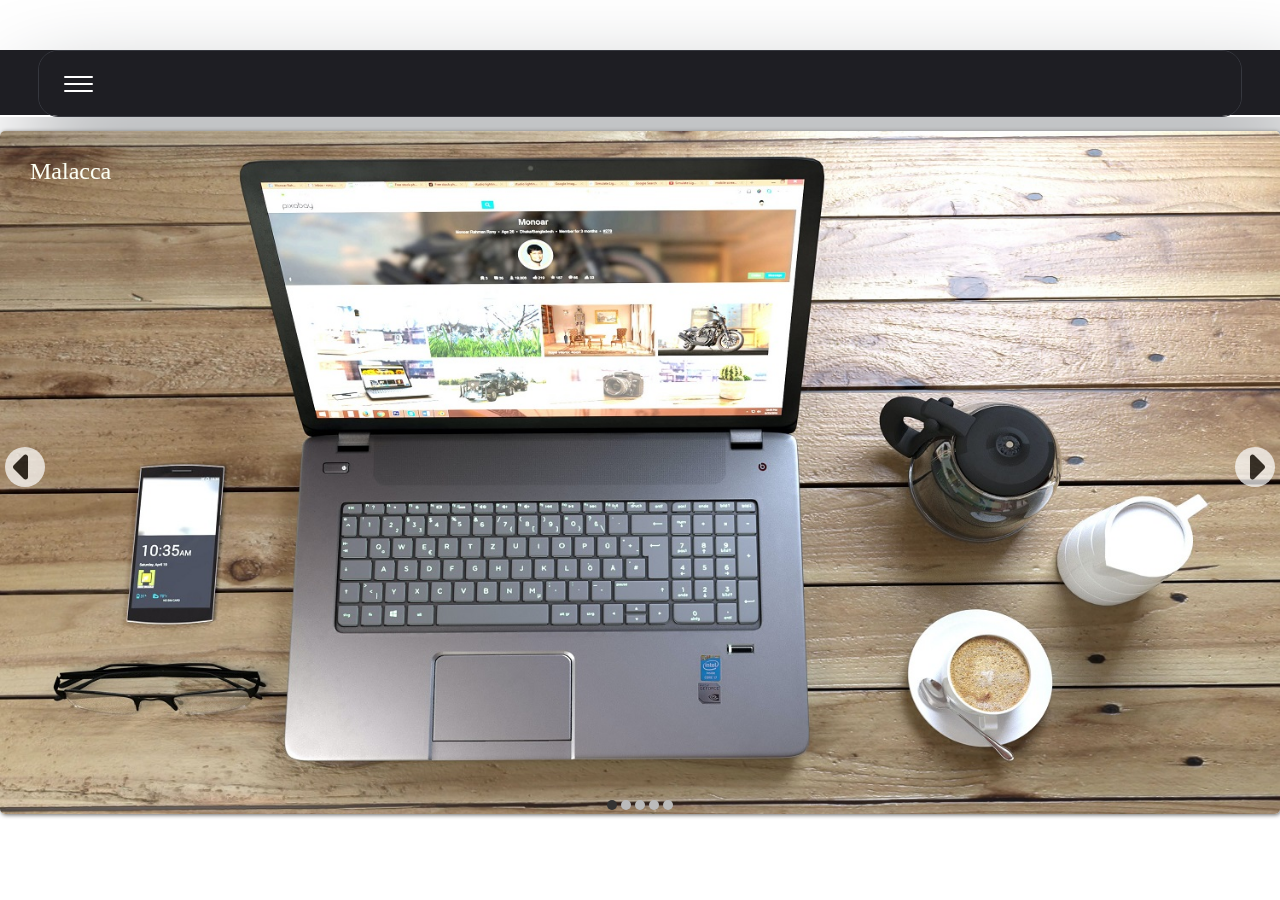
==== web/index.html @ 4bbf8ce3 "update1.1.0" ====
<!DOCTYPE html>
<html lang="en">

<head>
    <meta charset="UTF-8">
    <meta http-equiv="X-UA-Compatible" content="IE=edge">
    <meta name="viewport" content="width=device-width, initial-scale=1.0">
    <title>Document</title>
    <link rel="stylesheet" href="css/style.css">
</head>

<body>
    <header class="">
        <div class="wrapper">
            <nav>
                <div class="container">
                    <div class="phone">
                        <div class="content">

                            <nav role="navigation">
                                <div id="menuToggle">
                                    <input type="checkbox" />
                                    <span></span>
                                    <span></span>
                                    <span></span>
                                    <ul id="menu">
                                        <li><a href="#">Home</a></li>
                                        <li><a href="#">About</a></li>
                                        <li><a href="#">Info</a></li>
                                        <li><a href="#">Contact</a></li>
                                    </ul>
                                </div>
                            </nav>
                        </div>
                    </div>
                </div>
            </nav>
        </div>


        <div class="herosection">
            <div class="sliders-container">
                <div class="slider">
                    <input checked type=radio name="slider" id="slide1" />
                    <input type=radio name="slider" id="slide2" />
                    <input type=radio name="slider" id="slide3" />
                    <input type=radio name="slider" id="slide4" />
                    <input type=radio name="slider" id="slide5" />

                    <div class="slider-wrapper">
                        <div class=inner>
                            <article>
                                <div class="info top-left">
                                    <h3>Malacca</h3>
                                </div>
                                <img src="images/slider-1.jpg" />
                            </article>

                            <article>
                                <div class="info bottom-right">
                                    <h3>Cameron Highland</h3>
                                </div>
                                <img src="images/slider-2.jpg" />
                            </article>

                            <article>
                                <div class="info bottom-left">
                                    <h3>New Delhi</h3>
                                </div>
                                <img src="images/slider-3.jpg" />
                            </article>

                            <article>
                                <div class="info top-right">
                                    <h3>Ladakh</h3>
                                </div>
                                <img src="images/slider-4.jpg" />
                            </article>

                            <article>
                                <div class="info bottom-left">
                                    <h3>Nubra Valley</h3>
                                </div>
                                <img src="images/slider-5.jpg" />
                            </article>
                        </div>
                        <!-- .inner -->
                    </div>
                    <!-- .slider-wrapper -->

                    <div class="slider-prev-next-control">
                        <label for=slide1></label>
                        <label for=slide2></label>
                        <label for=slide3></label>
                        <label for=slide4></label>
                        <label for=slide5></label>
                    </div>
                    <!-- .slider-prev-next-control -->

                    <div class="slider-dot-control">
                        <label for=slide1></label>
                        <label for=slide2></label>
                        <label for=slide3></label>
                        <label for=slide4></label>
                        <label for=slide5></label>
                    </div>
                    <!-- .slider-dot-control -->
                </div>
            </div>
        </div>
    </header>
</body>

</html>
---- web/css/style.css ----
*,
*::after,
*::before{
    box-sizing: border-box;
    padding: 0px;
    margin: 0px;
}
.wrapper{
    max-width: 1500px;
    width: 100%;
}
a {
  text-decoration: none;
  color: #1e1e23;
  opacity: 1;
  font-family: "work sans", sans serif;
  font-size: 1.5em;
  font-weight: 400;
  transition: 200ms;
}
a:hover {
  opacity: 0.5;
}
ul {
  padding: 0;
  list-style-type: none;
}

.container {
  margin-top: 50px;
  display: flex;
  justify-content: center;
  align-items: center;
}
.phone {
  /* background-color: #36383f;
  border-radius: 40px;
  width: 300px;
  height: 600px; */
  width: 100%;
  display: flex;
  justify-content: center;
  align-items: center;
  box-shadow: 30px 50px 100px #85888c;
}
.content {
  border: 1px solid #36383f;
  border-radius: 20px;
  width: 94%;
  height: 91%;
  background-color: #f5f6fa;
  overflow: hidden;
}
nav {
  background-color: #1e1e23;
  height: 65px;
}

#menuToggle {
  display: flex;
  flex-direction: column;
  position: relative;
  top: 25px;
  left: 25px;
  z-index: 1;
  -webkit-user-select: none;
  user-select: none;
}

#menuToggle input {
  display: flex;
  width: 40px;
  height: 32px;
  position: absolute;
  cursor: pointer;
  opacity: 0;
  z-index: 2;
}

#menuToggle span {
  display: flex;
  width: 29px;
  height: 2px;
  margin-bottom: 5px;
  position: relative;
  background: #ffffff;
  border-radius: 3px;
  z-index: 1;
  transform-origin: 5px 0px;
  transition: transform 0.5s cubic-bezier(0.77, 0.2, 0.05, 1),
    background 0.5s cubic-bezier(0.77, 0.2, 0.05, 1), opacity 0.55s ease;
}

#menuToggle span:first-child {
  transform-origin: 0% 0%;
}

#menuToggle span:nth-last-child(2) {
  transform-origin: 0% 100%;
}

#menuToggle input:checked ~ span {
  opacity: 1;
  transform: rotate(45deg) translate(-3px, -1px);
  background: #36383f;
}
#menuToggle input:checked ~ span:nth-last-child(3) {
  opacity: 0;
  transform: rotate(0deg) scale(0.2, 0.2);
}

#menuToggle input:checked ~ span:nth-last-child(2) {
  transform: rotate(-45deg) translate(0, -1px);
}

#menu {
  position: absolute;
  width: 180px;
  height: 400px;
  box-shadow: 0 0 10px #85888c;
  margin: -50px 0 0 -50px;
  padding: 50px;
  padding-top: 125px;
  background-color: #f5f6fa;
  -webkit-font-smoothing: antialiased;
  transform-origin: 0% 0%;
  transform: translate(-100%, 0);
  transition: transform 0.5s cubic-bezier(0.77, 0.2, 0.05, 1);
}

#menu li {
  padding: 10px 0;
  transition-delay: 2s;
}

#menuToggle input:checked ~ ul {
  transform: none;
}

/* start slider section here */
/*---- NUMBER OF SLIDE CONFIGURATION ----*/
.sliders-container {
  max-width: 1500px;
  width: 100%;
  /* height: 800px; */
  margin: 1em auto;
  position: relative;
}

input {
  display: none;
}

.inner {
  width: 500%;
  line-height: 0;
}

article {
  width: 20%;
  float: left;
  position: relative;
}
article img {
  width: 100%;
}

/*---- SET UP CONTROL ----*/
.slider-prev-next-control {
  height: 50px;
  position: absolute;
  top: 50%;
  width: 100%;
  -webkit-transform: translateY(-50%);
  -moz-transform: translateY(-50%);
  -ms-transform: translateY(-50%);
  -o-transform: translateY(-50%);
  transform: translateY(-50%);
}
.slider-prev-next-control label {
  display: none;
  width: 40px;
  height: 40px;
  border-radius: 50%;
  background: #fff;
  opacity: 0.7;
}
.slider-prev-next-control label:hover {
  opacity: 1;
}

.slider-dot-control {
  position: absolute;
  width: 100%;
  bottom: 0;
  text-align: center;
}
.slider-dot-control label {
  cursor: pointer;
  border-radius: 5px;
  display: inline-block;
  width: 10px;
  height: 10px;
  background: #bbb;
  -webkit-transition: all 0.3s;
  -moz-transition: all 0.3s;
  transition: all 0.3s;
}
.slider-dot-control label:hover {
  background: #ccc;
  border-color: #777;
}

/* Info Box */
.info {
  position: absolute;
  font-style: italic;
  line-height: 20px;
  opacity: 0;
  color: #000;
  text-align: left;
  -webkit-transition: all 1000ms ease-out 600ms;
  -moz-transition: all 1000ms ease-out 600ms;
  transition: all 1000ms ease-out 600ms;
}
.info h3 {
  color: #fcfff4;
  margin: 0 0 5px;
  font-weight: normal;
  font-size: 1.5em;
  font-style: normal;
}
.info.top-left {
  top: 30px;
  left: 30px;
}
.info.top-right {
  top: 30px;
  right: 30px;
}
.info.bottom-left {
  bottom: 30px;
  left: 30px;
}
.info.bottom-right {
  bottom: 30px;
  right: 30px;
}

/* Slider Styling */
.slider-wrapper {
  width: 100%;
  overflow: hidden;
  border-radius: 5px;
  box-shadow: 1px 1px 4px #666;
  background: #fff;
  background: #fcfff4;
  -webkit-transform: translateZ(0);
  -moz-transform: translateZ(0);
  -ms-transform: translateZ(0);
  -o-transform: translateZ(0);
  transform: translateZ(0);
  -webkit-transition: all 500ms ease-out;
  -moz-transition: all 500ms ease-out;
  transition: all 500ms ease-out;
}
.slider-wrapper .inner {
  -webkit-transform: translateZ(0);
  -moz-transform: translateZ(0);
  -ms-transform: translateZ(0);
  -o-transform: translateZ(0);
  transform: translateZ(0);
  -webkit-transition: all 800ms cubic-bezier(0.77, 0, 0.175, 1);
  -moz-transition: all 800ms cubic-bezier(0.77, 0, 0.175, 1);
  transition: all 800ms cubic-bezier(0.77, 0, 0.175, 1);
}

/*---- SET POSITION FOR SLIDE ----*/
#slide1:checked ~ .slider-prev-next-control label:nth-child(5)::after,
#slide5:checked ~ .slider-prev-next-control label:nth-child(4)::after,
#slide4:checked ~ .slider-prev-next-control label:nth-child(3)::after,
#slide3:checked ~ .slider-prev-next-control label:nth-child(2)::after,
#slide2:checked ~ .slider-prev-next-control label:nth-child(1)::after,
#slide5:checked ~ .slider-prev-next-control label:nth-child(1)::after,
#slide4:checked ~ .slider-prev-next-control label:nth-child(5)::after,
#slide3:checked ~ .slider-prev-next-control label:nth-child(4)::after,
#slide2:checked ~ .slider-prev-next-control label:nth-child(3)::after,
#slide1:checked ~ .slider-prev-next-control label:nth-child(2)::after {
  font-family: FontAwesome;
  font-style: normal;
  font-weight: normal;
  text-decoration: inherit;
  margin: 0;
  line-height: 38px;
  font-size: 3em;
  display: block;
  color: #777;
}

#slide5:checked ~ .slider-prev-next-control label:nth-child(1)::after,
#slide4:checked ~ .slider-prev-next-control label:nth-child(5)::after,
#slide3:checked ~ .slider-prev-next-control label:nth-child(4)::after,
#slide2:checked ~ .slider-prev-next-control label:nth-child(3)::after,
#slide1:checked ~ .slider-prev-next-control label:nth-child(2)::after {
    content: url('../images/caret-right-solid.svg');
  padding-left: 10px;
}

#slide5:checked ~ .slider-prev-next-control label:nth-child(1),
#slide4:checked ~ .slider-prev-next-control label:nth-child(5),
#slide3:checked ~ .slider-prev-next-control label:nth-child(4),
#slide2:checked ~ .slider-prev-next-control label:nth-child(3),
#slide1:checked ~ .slider-prev-next-control label:nth-child(2) {
  display: block;
  float: right;
  margin-right: 5px;
}

#slide1:checked ~ .slider-prev-next-control label:nth-child(5),
#slide5:checked ~ .slider-prev-next-control label:nth-child(4),
#slide4:checked ~ .slider-prev-next-control label:nth-child(3),
#slide3:checked ~ .slider-prev-next-control label:nth-child(2),
#slide2:checked ~ .slider-prev-next-control label:nth-child(1) {
  display: block;
  float: left;
  margin-left: 5px;
}

#slide1:checked ~ .slider-prev-next-control label:nth-child(5)::after,
#slide5:checked ~ .slider-prev-next-control label:nth-child(4)::after,
#slide4:checked ~ .slider-prev-next-control label:nth-child(3)::after,
#slide3:checked ~ .slider-prev-next-control label:nth-child(2)::after,
#slide2:checked ~ .slider-prev-next-control label:nth-child(1)::after {
  content: url('../images/caret-left-solid.svg');
  padding-left: 8px;
}

#slide5:checked ~ .slider-dot-control label:nth-child(5),
#slide4:checked ~ .slider-dot-control label:nth-child(4),
#slide3:checked ~ .slider-dot-control label:nth-child(3),
#slide2:checked ~ .slider-dot-control label:nth-child(2),
#slide1:checked ~ .slider-dot-control label:nth-child(1) {
  background: #333;
}

#slide5:checked ~ .slider-wrapper article:nth-child(5) .info,
#slide4:checked ~ .slider-wrapper article:nth-child(4) .info,
#slide3:checked ~ .slider-wrapper article:nth-child(3) .info,
#slide2:checked ~ .slider-wrapper article:nth-child(2) .info,
#slide1:checked ~ .slider-wrapper article:nth-child(1) .info {
  opacity: 1;
}

#slide1:checked ~ .slider-wrapper .inner {
  margin-left: 0%;
}
#slide2:checked ~ .slider-wrapper .inner {
  margin-left: -100%;
}
#slide3:checked ~ .slider-wrapper .inner {
  margin-left: -200%;
}
#slide4:checked ~ .slider-wrapper .inner {
  margin-left: -300%;
}
#slide5:checked ~ .slider-wrapper .inner {
  margin-left: -400%;
}
/*---- TABLET ----*/
@media only screen and (max-width: 850px) and (min-width: 450px) {
  .slider-wrapper {
    border-radius: 0;
  }
}
/*---- MOBILE----*/
@media only screen and (max-width: 450px) {
  .slider-wrapper {
    border-radius: 0;
  }

  .slider-wrapper .info {
    opacity: 0;
  }
}
@media only screen and (min-width: 850px) {
  body {
    /* padding: 0 80px; */
  }
}
/* end slider section here */
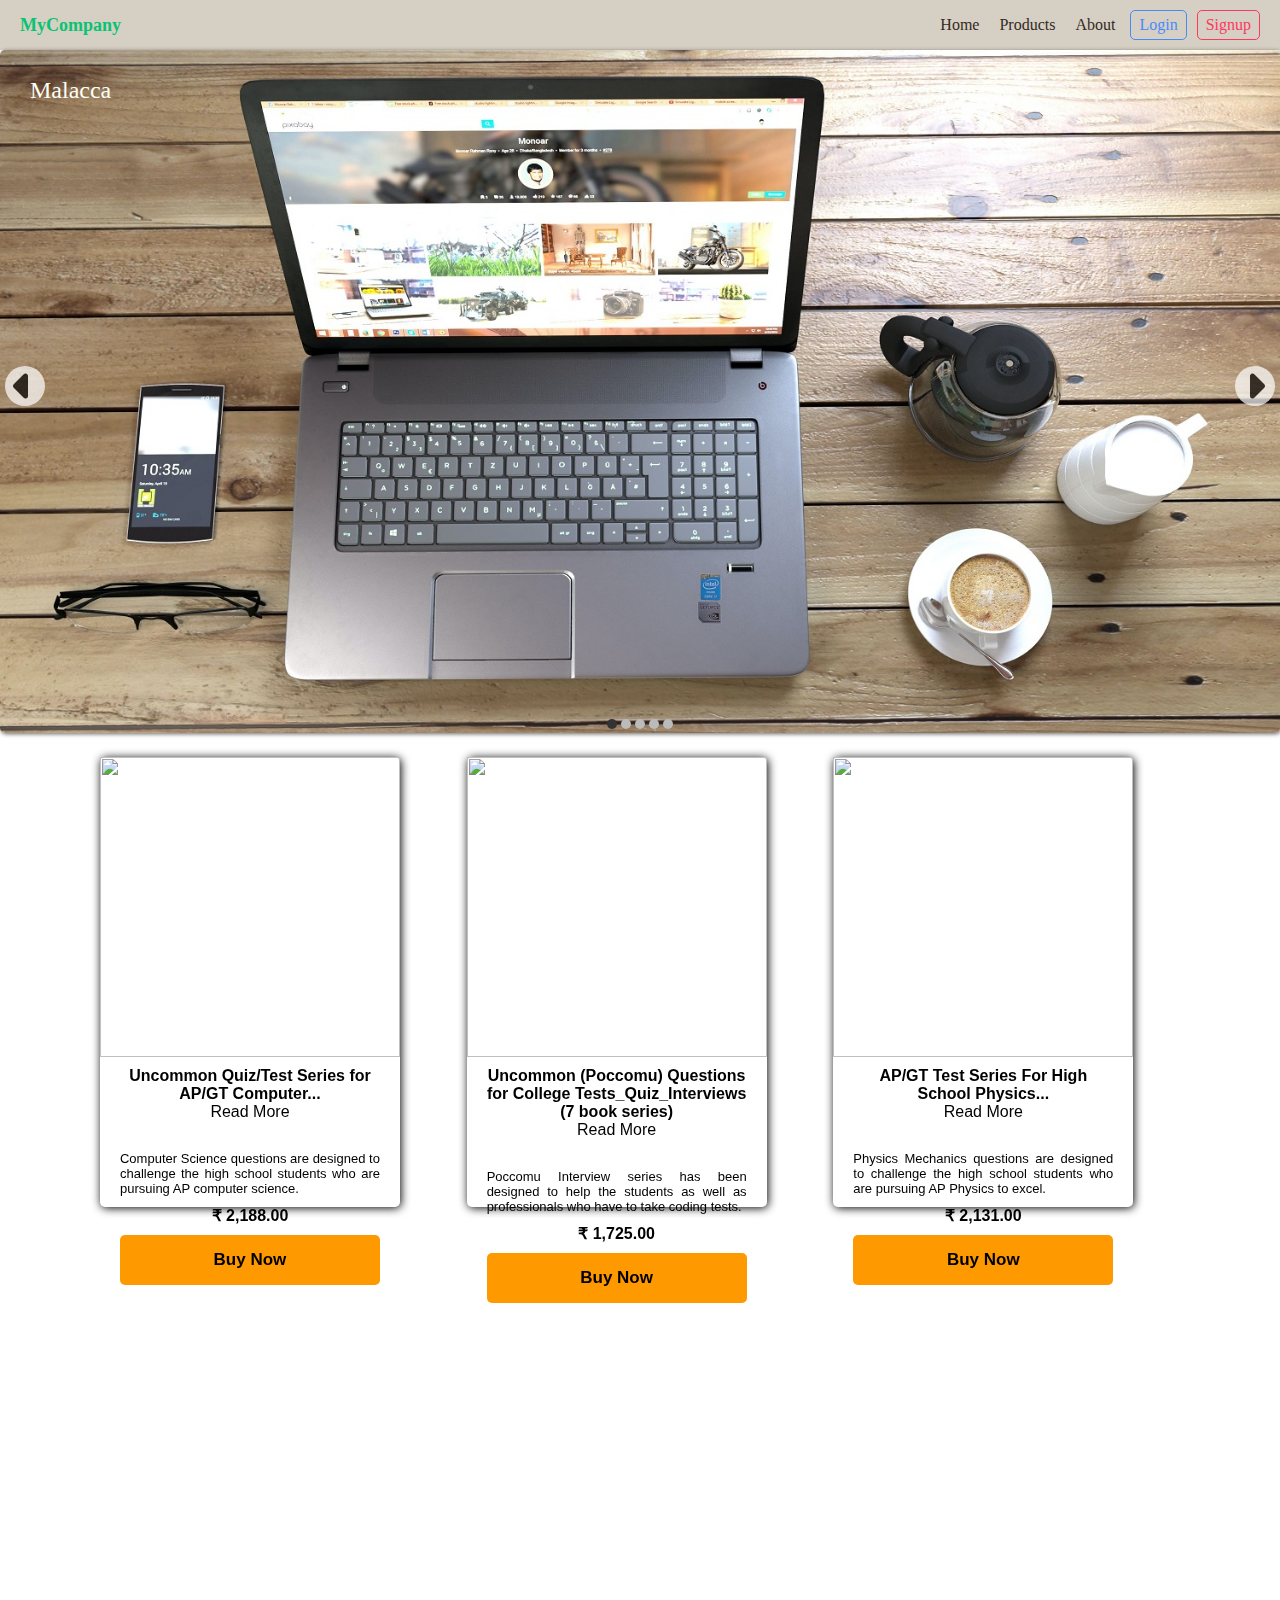
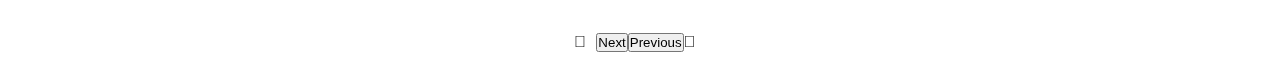
==== commit 315e29a1: "Update 1.1.1" ====
--- a/web/index.html
+++ b/web/index.html
@@ -7,37 +7,39 @@
     <meta name="viewport" content="width=device-width, initial-scale=1.0">
     <title>Document</title>
     <link rel="stylesheet" href="css/style.css">
+    <script src="https://code.jquery.com/jquery-3.5.1.js"></script>
+    <script src="https://cdnjs.cloudflare.com/ajax/libs/OwlCarousel2/2.3.4/owl.carousel.min.js"></script>
+    <link rel="stylesheet" href="https://cdnjs.cloudflare.com/ajax/libs/OwlCarousel2/2.3.4/assets/owl.carousel.min.css">
 </head>
 
 <body>
     <header class="">
-        <div class="wrapper">
+        <div class="navbar-section">
+            <div id="brand"><a href="/">MyCompany</a></div>
             <nav>
-                <div class="container">
-                    <div class="phone">
-                        <div class="content">
-
-                            <nav role="navigation">
-                                <div id="menuToggle">
-                                    <input type="checkbox" />
-                                    <span></span>
-                                    <span></span>
-                                    <span></span>
-                                    <ul id="menu">
-                                        <li><a href="#">Home</a></li>
-                                        <li><a href="#">About</a></li>
-                                        <li><a href="#">Info</a></li>
-                                        <li><a href="#">Contact</a></li>
-                                    </ul>
-                                </div>
-                            </nav>
-                        </div>
-                    </div>
-                </div>
+                <ul>
+                    <li><a href="/home">Home</a></li>
+                    <li><a href="/products">Products</a></li>
+                    <li><a href="/about">About</a></li>
+                    <li id="login"><a href="/login">Login</a></li>
+                    <li id="signup"><a href="/signup">Signup</a></li>
+                </ul>
             </nav>
+            <div id="hamburger-icon" onclick="toggleMobileMenu(this)">
+                <div class="bar1"></div>
+                <div class="bar2"></div>
+                <div class="bar3"></div>
+                <ul class="mobile-menu">
+                    <li><a href="/home">Home</a></li>
+                    <li><a href="/products">Products</a></li>
+                    <li><a href="/about">About</a></li>
+                    <li id="login"><a href="/login">Login</a></li>
+                    <li id="signup"><a href="/signup">Signup</a></li>
+                </ul>
+            </div>
         </div>
 
-
+        <!-- start slider section here -->
         <div class="herosection">
             <div class="sliders-container">
                 <div class="slider">
@@ -108,7 +110,321 @@
                 </div>
             </div>
         </div>
+        <!-- end slider section here -->
+
     </header>
+    <!-- start card section here -->
+    <section>
+        <div class="cardContainer">
+            <div class="cardSlider owl-carousel">
+                <div class="card">
+                    <div class="img">
+                        <img src="https://crackingitjobs.com/wp-content/uploads/2022/11/book1.png" alt="">
+                    </div>
+                    <div class="content">
+                        <div class="title">
+                            Uncommon Quiz/Test Series for AP/GT Computer<span id="dots1">...</span><span id="more1">
+                                Science For High School (9 book series)</span>
+                        </div>
+                        <a onclick="moreFunctionBtnCard_1()" id="myBtn1">Read More</a>
+                        <p>
+                            Computer Science questions are designed to challenge the high school students who are
+                            pursuing
+                            AP
+                            computer science.
+                        </p>
+                        <h4>₹ 2,188.00</h4>
+                        <div>
+                            <a class="redBtn" href="https://www.amazon.in/dp/B09W1MNF93" target="_blank"> Buy Now</a>
+                        </div>
+                    </div>
+                </div>
+                <div class="card">
+                    <div class="img">
+                        <img src="https://crackingitjobs.com/wp-content/uploads/2022/11/Book3.png" alt="">
+                    </div>
+                    <div class="content">
+                        <div class="title">
+                            Uncommon (Poccomu) Questions for College Tests_Quiz_Interviews (7 book series)</span>
+                        </div>
+                        <a onclick="moreFunctionBtnCard_2()" id="myBtn2">Read More</a>
+                        <p>
+                            Poccomu Interview series has been designed to help the students as well as professionals who
+                            have to
+                            take coding tests.
+                        </p>
+                        <h4>₹ 1,725.00</h4>
+                        <div>
+                            <a class="redBtn" href="https://www.amazon.in/dp/B09XDT3G9H" target="_blank">Buy Now</a>
+                        </div>
+                    </div>
+                </div>
+                <div class="card">
+                    <div class="img">
+                        <img src="https://crackingitjobs.com/wp-content/uploads/2022/11/Book2.png" alt="">
+                    </div>
+                    <div class="content">
+                        <div class="title">
+                            AP/GT Test Series For High School Physics<span id="dots3">...</span><span id="more3"> (9
+                                book series)</span>
+                        </div>
+                        <a onclick="moreFunctionBtnCard_3()" id="myBtn3">Read More</a>
+                        <p>
+                            Physics Mechanics questions are designed to challenge the high school students who are
+                            pursuing
+                            AP
+                            Physics to excel.
+
+                        </p>
+                        <h4>₹ 2,131.00</h4>
+                        <div>
+                            <a class="redBtn" href="https://www.amazon.in/dp/B0BJ1F5JRB" target="_blank">Buy Now</a>
+                        </div>
+                    </div>
+                </div>
+                <div class="card">
+                    <div class="img">
+                        <img src="https://crackingitjobs.com/wp-content/uploads/2022/11/Mathematics.jpg" alt="">
+                    </div>
+                    <div class="content">
+                        <div class="title">
+                            AAP/GT Test Series For High School Maths <span id="dots4">...</span><span id="more4"> (8
+                                book series)</span>
+                        </div>
+                        <a onclick="moreFunctionBtnCard_4()" id="myBtn4">Read More</a>
+                        <p>
+                            Mathematics questions are designed to challenge the high school students who are pursuing AP
+                            Mathematics to excel.
+
+                        </p>
+                        <h4>₹ 1,967.00</h4>
+                        <div>
+                            <a class="redBtn" href="https://www.amazon.in/dp/B0BLK1ZDD8" target="_blank">Buy Now</a>
+                        </div>
+                    </div>
+                </div>
+                <div class="card">
+                    <div class="img">
+                        <img src="https://crackingitjobs.com/wp-content/uploads/2022/11/Microbiology.jpg" alt="">
+                    </div>
+                    <div class="content">
+                        <div class="title">
+                            AP/GT Problems For High School Microbiology <span id="dots5">...</span><span id="more5">
+                                Vol-01</span>
+                        </div>
+                        <a onclick="moreFunctionBtnCard_5()" id="myBtn5">Read More</a>
+                        <p>
+                            Microbiology questions are designed to challenge the high school students who are pursuing
+                            AP
+                            Microbiology to excel.
+                        </p>
+                        <h4>₹ 247.00</h4>
+                        <div>
+                            <a class="redBtn"
+                                href="https://www.amazon.in/Problems-High-School-Microbiology-Vol-01-ebook/dp/B0BKLTWW7V"
+                                target="_blank">Buy Now</a>
+                        </div>
+                    </div>
+                </div>
+            </div>
+            <div class="slider_nav">
+                <button class="am-next">Next</button>
+                <button class="am-prev">Previous</button>
+            </div>
+        </div>
+    </section>
+    <!-- end card section here -->
+    <!-- <section>
+        <div class="cardContainer">
+            <div class="cardSlider owl-carousel">
+                <div class="card">
+                    <div class="headImg">
+                        <h4>1</h4>
+                    </div>
+                    <div class="img">
+                        <img src="https://png.pngtree.com/png-clipart/20210613/original/pngtree-gray-silhouette-avatar-png-image_6404679.jpg" alt="">
+                    </div>
+                    <div class="content">
+                        <div class="title">
+                            Sujannya Khan
+                        </div>
+                        <p><b>Grade: </b>B</p>
+                    </div>
+                </div>
+                <div class="card">
+                    <div class="headImg">
+                        <h4>2</h4>
+                    </div>
+                    <div class="img">
+                        <img src="https://png.pngtree.com/png-clipart/20210613/original/pngtree-gray-silhouette-avatar-png-image_6404679.jpg" alt="">
+                    </div>
+                    <div class="content">
+                        <div class="title">
+                            Shashi Kumar
+                        </div>
+                        <p><b>Grade: </b>B</p>
+                    </div>
+                </div>
+                <div class="card">
+                    <div class="headImg">
+                        <h4>3</h4>
+                    </div>
+                    <div class="img">
+                        <img src="https://png.pngtree.com/png-clipart/20210613/original/pngtree-gray-silhouette-avatar-png-image_6404679.jpg" alt="">
+                    </div>
+                    <div class="content">
+                        <div class="title">
+                            Shubhamoy Paul
+                        </div>
+                        <p><b>Grade: </b>A</p>
+                    </div>
+                </div>
+                <div class="card">
+                    <div class="headImg">
+                        <h4>4</h4>
+                    </div>
+                    <div class="img">
+                        <img src="https://png.pngtree.com/png-clipart/20210613/original/pngtree-gray-silhouette-avatar-png-image_6404679.jpg" alt="">
+                    </div>
+                    <div class="content">
+                        <div class="title">
+                            Jayabani Ghosh
+                        </div>
+                        <p><b>Grade: </b>A</p>
+                    </div>
+                </div>
+            </div>
+        </div>
+    </section> -->
+    <script>
+        function toggleMobileMenu(menu) {
+            menu.classList.toggle('open');
+        }
+        $(".cardSlider").owlCarousel({
+            loop: true,
+            nav: true,
+            autoplay: true,
+            autoplayTimeout: 2000, //2000ms = 2s;
+            autoplayHoverPause: true,
+            navText: [$('.am-next'),$('.am-prev')],
+            responsive: {
+                0: {
+                    items: 1
+                },
+                480: {
+                    items: 1
+                },
+                600: {
+                    items: 2
+                },
+                1000: {
+                    items: 3
+                },
+                1500: {
+                    items: 3
+                }
+            }
+        });
+        // $(".cardSlider").owlCarousel({
+        //     loop: true,
+        //     nav: true,
+        //     autoplay: true,
+        //     autoplayTimeout: 2000, //2000ms = 2s;
+        //     autoplayHoverPause: true,
+        //     responsive: {
+        //         0: {
+        //             items: 1
+        //         },
+        //         480: {
+        //             items: 2
+        //         },
+        //         600: {
+        //             items: 2
+        //         },
+        //         1000: {
+        //             items: 3
+        //         },
+        //         2000: {
+        //             items: 3
+        //         }
+        //     }
+        // });
+        function moreFunctionBtnCard_1() {
+            let dots = document.getElementById("dots1");
+            let moreText = document.getElementById("more1");
+            let btnText = document.getElementById("myBtn1");
+
+            if (dots.style.display === "none") {
+                dots.style.display = "inline";
+                btnText.innerHTML = "Read more";
+                moreText.style.display = "none";
+            } else {
+                dots.style.display = "none";
+                btnText.innerHTML = "Read less";
+                moreText.style.display = "inline";
+            }
+        }
+        function moreFunctionBtnCard_2() {
+            let dots = document.getElementById("dots2");
+            let moreText = document.getElementById("more2");
+            let btnText = document.getElementById("myBtn2");
+
+            if (dots.style.display === "none") {
+                dots.style.display = "inline";
+                btnText.innerHTML = "Read more";
+                moreText.style.display = "none";
+            } else {
+                dots.style.display = "none";
+                btnText.innerHTML = "Read less";
+                moreText.style.display = "inline";
+            }
+        }
+        function moreFunctionBtnCard_3() {
+            let dots = document.getElementById("dots3");
+            let moreText = document.getElementById("more3");
+            let btnText = document.getElementById("myBtn3");
+
+            if (dots.style.display === "none") {
+                dots.style.display = "inline";
+                btnText.innerHTML = "Read more";
+                moreText.style.display = "none";
+            } else {
+                dots.style.display = "none";
+                btnText.innerHTML = "Read less";
+                moreText.style.display = "inline";
+            }
+        }
+        function moreFunctionBtnCard_4() {
+            let dots = document.getElementById("dots4");
+            let moreText = document.getElementById("more4");
+            let btnText = document.getElementById("myBtn4");
+
+            if (dots.style.display === "none") {
+                dots.style.display = "inline";
+                btnText.innerHTML = "Read more";
+                moreText.style.display = "none";
+            } else {
+                dots.style.display = "none";
+                btnText.innerHTML = "Read less";
+                moreText.style.display = "inline";
+            }
+        }
+        function moreFunctionBtnCard_5() {
+            let dots = document.getElementById("dots5");
+            let moreText = document.getElementById("more5");
+            let btnText = document.getElementById("myBtn5");
+
+            if (dots.style.display === "none") {
+                dots.style.display = "inline";
+                btnText.innerHTML = "Read more";
+                moreText.style.display = "none";
+            } else {
+                dots.style.display = "none";
+                btnText.innerHTML = "Read less";
+                moreText.style.display = "inline";
+            }
+        }
+    </script>
 </body>
 
 </html>--- a/web/css/style.css
+++ b/web/css/style.css
@@ -1,141 +1,146 @@
 *,
 *::after,
-*::before{
-    box-sizing: border-box;
-    padding: 0px;
-    margin: 0px;
-}
-.wrapper{
-    max-width: 1500px;
-    width: 100%;
-}
-a {
+*::before {
+  box-sizing: border-box;
+  padding: 0px;
+  margin: 0px;
+}
+.wrapper {
+  max-width: 1500px;
+  width: 100%;
+}
+
+/* :start navbar style here */
+.navbar-section a {
   text-decoration: none;
-  color: #1e1e23;
-  opacity: 1;
-  font-family: "work sans", sans serif;
-  font-size: 1.5em;
-  font-weight: 400;
-  transition: 200ms;
-}
-a:hover {
-  opacity: 0.5;
-}
+}
+
+.navbar-section {
+  padding: 0 20px;
+  background-color: #D6CFC4;
+  height: 50px;
+  display: flex;
+  justify-content: space-between;
+}
+
+#brand {
+  font-weight: bold;
+  font-size: 18px;
+  display: flex;
+  align-items: center;
+}
+
+#brand a {
+  color: #09c372;
+}
+
 ul {
-  padding: 0;
-  list-style-type: none;
-}
-
-.container {
-  margin-top: 50px;
+  list-style: none;
+  height: 100%;
   display: flex;
-  justify-content: center;
   align-items: center;
-}
-.phone {
-  /* background-color: #36383f;
-  border-radius: 40px;
-  width: 300px;
-  height: 600px; */
-  width: 100%;
-  display: flex;
-  justify-content: center;
-  align-items: center;
-  box-shadow: 30px 50px 100px #85888c;
-}
-.content {
-  border: 1px solid #36383f;
-  border-radius: 20px;
-  width: 94%;
-  height: 91%;
-  background-color: #f5f6fa;
-  overflow: hidden;
-}
-nav {
-  background-color: #1e1e23;
-  height: 65px;
-}
-
-#menuToggle {
+  justify-content: space-around;
+}
+
+ ul a {
+  color: #342A1E;
+}
+
+ul li {
+  padding: 5px;
+  margin-left: 10px;
+}
+
+ul li:hover {
+  transform: scale(1.1);
+  transition: 0.3s;
+}
+
+#login,
+#signup {
+  border-radius: 5px;
+  padding: 5px 8px;
+}
+
+#login {
+  border: 1px solid #498afb;
+}
+
+#signup {
+  border: 1px solid #ff3860;
+}
+
+#signup a {
+  color: #ff3860;
+}
+
+#login a {
+  color: #498afb;
+}
+
+#hamburger-icon {
+  margin: auto 0;
+  display: none;
+  cursor: pointer;
+}
+
+#hamburger-icon div {
+  width: 35px;
+  height: 3px;
+  background-color: white;
+  margin: 6px 0;
+  transition: 0.4s;
+}
+
+.open .bar1 {
+  -webkit-transform: rotate(-45deg) translate(-6px, 6px);
+  transform: rotate(-45deg) translate(-6px, 6px);
+}
+
+.open .bar2 {
+  opacity: 0;
+}
+
+.open .bar3 {
+  -webkit-transform: rotate(45deg) translate(-6px, -8px);
+  transform: rotate(45deg) translate(-6px, -8px);
+}
+
+.open .mobile-menu {
   display: flex;
   flex-direction: column;
-  position: relative;
-  top: 25px;
-  left: 25px;
-  z-index: 1;
-  -webkit-user-select: none;
-  user-select: none;
-}
-
-#menuToggle input {
-  display: flex;
-  width: 40px;
-  height: 32px;
+  align-items: center;
+  justify-content: flex-start;
+}
+
+.mobile-menu {
+  display: none;
   position: absolute;
-  cursor: pointer;
-  opacity: 0;
-  z-index: 2;
-}
-
-#menuToggle span {
-  display: flex;
-  width: 29px;
-  height: 2px;
-  margin-bottom: 5px;
-  position: relative;
-  background: #ffffff;
-  border-radius: 3px;
-  z-index: 1;
-  transform-origin: 5px 0px;
-  transition: transform 0.5s cubic-bezier(0.77, 0.2, 0.05, 1),
-    background 0.5s cubic-bezier(0.77, 0.2, 0.05, 1), opacity 0.55s ease;
-}
-
-#menuToggle span:first-child {
-  transform-origin: 0% 0%;
-}
-
-#menuToggle span:nth-last-child(2) {
-  transform-origin: 0% 100%;
-}
-
-#menuToggle input:checked ~ span {
-  opacity: 1;
-  transform: rotate(45deg) translate(-3px, -1px);
-  background: #36383f;
-}
-#menuToggle input:checked ~ span:nth-last-child(3) {
-  opacity: 0;
-  transform: rotate(0deg) scale(0.2, 0.2);
-}
-
-#menuToggle input:checked ~ span:nth-last-child(2) {
-  transform: rotate(-45deg) translate(0, -1px);
-}
-
-#menu {
-  position: absolute;
-  width: 180px;
-  height: 400px;
-  box-shadow: 0 0 10px #85888c;
-  margin: -50px 0 0 -50px;
-  padding: 50px;
-  padding-top: 125px;
-  background-color: #f5f6fa;
-  -webkit-font-smoothing: antialiased;
-  transform-origin: 0% 0%;
-  transform: translate(-100%, 0);
-  transition: transform 0.5s cubic-bezier(0.77, 0.2, 0.05, 1);
-}
-
-#menu li {
-  padding: 10px 0;
-  transition-delay: 2s;
-}
-
-#menuToggle input:checked ~ ul {
-  transform: none;
-}
+  top: 50px;
+  left: 0;
+  height: calc(100vh - 50px);
+  width: 100%;
+}
+
+.mobile-menu li {
+  margin-bottom: 10px;
+}
+
+@media only screen and (max-width: 600px) {
+  .navbar-section nav {
+    display: none;
+  }
+
+  #hamburger-icon {
+    display: block;
+  }
+  .mobile-menu{
+    z-index: 1;
+    background-color: #D6CFC4;
+  }
+}
+
+/* :end navbar style here */
 
 /* start slider section here */
 /*---- NUMBER OF SLIDE CONFIGURATION ----*/
@@ -143,7 +148,7 @@
   max-width: 1500px;
   width: 100%;
   /* height: 800px; */
-  margin: 1em auto;
+  margin:auto;
   position: relative;
 }
 
@@ -302,7 +307,7 @@
 #slide3:checked ~ .slider-prev-next-control label:nth-child(4)::after,
 #slide2:checked ~ .slider-prev-next-control label:nth-child(3)::after,
 #slide1:checked ~ .slider-prev-next-control label:nth-child(2)::after {
-    content: url('../images/caret-right-solid.svg');
+  content: url("../images/caret-right-solid.svg");
   padding-left: 10px;
 }
 
@@ -331,7 +336,7 @@
 #slide4:checked ~ .slider-prev-next-control label:nth-child(3)::after,
 #slide3:checked ~ .slider-prev-next-control label:nth-child(2)::after,
 #slide2:checked ~ .slider-prev-next-control label:nth-child(1)::after {
-  content: url('../images/caret-left-solid.svg');
+  content: url("../images/caret-left-solid.svg");
   padding-left: 8px;
 }
 
@@ -388,3 +393,238 @@
   }
 }
 /* end slider section here */
+
+
+/* start card slider style here */
+.cardContainer {
+  display: grid;
+  height: 100%;
+  place-items: center;
+  text-align: center;
+  font-family: 'Poppins', sans-serif;
+}
+
+.cardSlider {
+  max-width: 1100px;
+  display: flex;
+  height: 450px;
+}
+
+.card {
+  height: 450px;
+  width: 300px;
+  box-shadow: 1px 1px 10px black;
+  border-radius: 5px;
+
+}
+
+.cardSlider .card {
+  flex: 1;
+  margin: 0 10px;
+  background: #fff;
+  margin-top: 24px;
+}
+
+.cardSlider .card .img {
+  height: 200px;
+  width: 200px;
+  margin: auto;
+}
+
+.cardSlider .card .img img {
+  height: 100%;
+  width: 100%;
+  object-fit: cover;
+}
+
+.cardSlider .card .content {
+  padding: 10px 20px;
+}
+
+.card .content .title {
+  font-size: 16px;
+  font-weight: 600;
+}
+
+.card .content .redBtn {
+  font-size: 20px;
+  font-weight: 600;
+  color: #e74c3c;
+  line-height: 20px;
+  text-decoration: none;
+  text-align: center;
+}
+
+.card .content p {
+  text-align: justify;
+  margin: 10px 0;
+  font-size: 13px;
+  padding-top: 20px;
+}
+.card .content h4{
+  margin: 0px;
+}
+
+.card .content .redBtn {
+  display: block;
+  text-align: left;
+  margin: 10px 0;
+  position: relative;
+  text-align: center;
+}
+
+.card .content .redBtn {
+  background: #FF9900;
+  color: #000;
+  border: none;
+  outline: none;
+  font-size: 17px;
+  padding: 15px 8px;
+  border-radius: 5px;
+  cursor: pointer;
+  transition: 0.2s;
+}
+
+.card .content .redBtn:hover {
+  transform: scale(0.9);
+}
+
+.owl-carousel.owl-drag .owl-item {
+  height: 900px;
+}
+
+.card:hover {
+  transform: scale(1.05);
+  transition: transform 1s, filter 1s ease-in-out;
+  box-shadow: 1px 1px 10px black;
+}
+
+@media only screen and (min-width: 600px) {
+  .cardSlider .card .img {
+  height: 300px;
+  text-align: center;
+  width: 300px;
+}
+
+.cardSlider .card .img img {
+  text-align: center;
+  height: 300px;
+  width: 300px;
+  object-fit: cover;
+}
+}
+#more1 {display: none;}
+#more2 {display: none;}
+#more3 {display: none;}
+#more4 {display: none;}
+#more5 {display: none;}
+.owl-carousel .owl-nav .owl-prev,
+  .owl-carousel .owl-nav .owl-next,
+  .owl-carousel .owl-dot {
+    font-family: 'fontAwesome';
+
+}
+.owl-carousel .owl-nav .owl-prev:before{
+    content: "\f053";
+    margin-right:10px;
+}
+.owl-carousel .owl-nav .owl-next:after{
+    content: "\f054";
+    margin-right:10px;
+}
+
+/* end card slider style here */
+
+
+
+/* extra card slider */
+/* .cardContainer {
+  display: grid;
+  height: 100%;
+  place-items: center;
+  text-align: center;
+  font-family: 'Poppins', sans-serif;
+}
+
+.cardSlider {
+  max-width: 1100px;
+  display: flex;
+  height: 260px;
+}
+
+.card {
+  height: 260px;
+  width: 220px;
+  box-shadow: 1px 1px 10px black;
+  border-radius: 5px;
+
+}
+
+.cardSlider .card {
+  flex: 1;
+  margin: 0 10px;
+  background: #4f035f;
+  margin-top: 24px;
+}
+
+.cardSlider .card .img {
+  height: 80px;
+  width: 80px;
+  margin: auto;
+}
+
+.cardSlider .card .img img {
+  height: 100%;
+  width: 100%;
+  margin-top: 10px;
+  border-radius: 50%;
+  object-fit: cover;
+}
+
+.cardSlider .card .content {
+  padding: 10px 20px;
+  padding-top: 36px;
+}
+
+.card .content .title {
+  font-size: 22px;
+  font-weight: 600;
+  color:#fff;
+}
+
+.card .content p {
+  text-align: center;
+  margin: 0px 0;
+  font-size: 11px;
+  padding-top: 12px;
+  color:rgb(236, 232, 232);
+}
+
+.card .content .blueBtn:hover {
+  transform: scale(0.9);
+}
+
+.owl-carousel.owl-drag .owl-item {
+  height: 450px;
+}
+.card:hover {
+  transform: scale(1.05);
+  transition: transform 1s, filter 1s ease-in-out;
+  box-shadow: 1px 1px 10px black;
+}
+.headImg{
+  background-image: url('https://crackingitjobs.com/wp-content/uploads/2023/02/Star.png');
+  width: 100px;
+  max-width: 100%;
+  height: 60px;
+  margin: auto;
+  background-size: contain;
+  background-repeat: no-repeat;
+}
+.headImg>h4{
+  font-size: 32px;
+  padding-top: 15px;
+  color:#4f035f;
+  text-align: center;
+  padding-right: 30px;
+} */